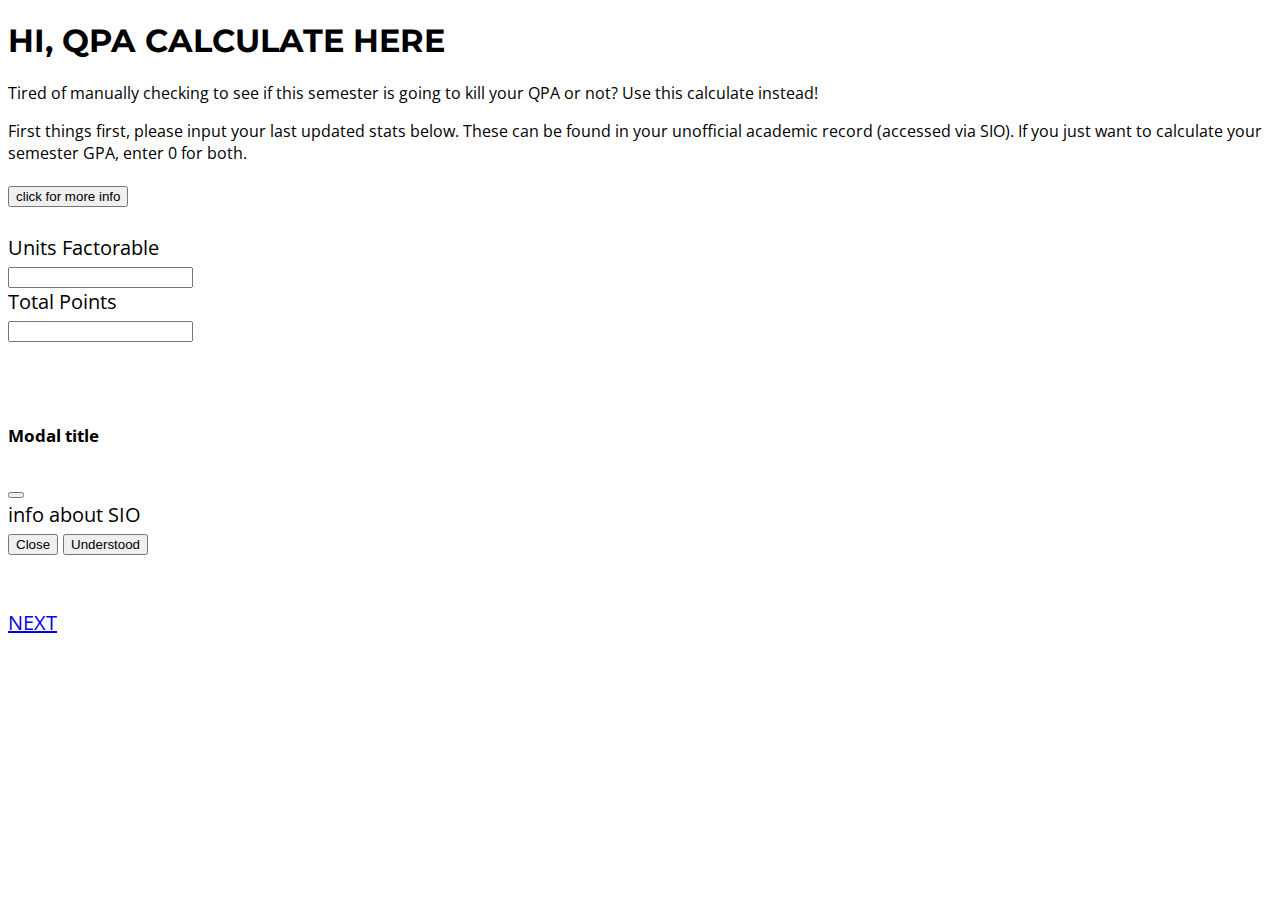
==== index.html @ c729dfbf "basic functionality working" ====
<!doctype html>
<html lang="en">
    <head>
        <!-- Required meta tags -->
        <meta charset="utf-8">
        <meta name="viewport" content="width=device-width, initial-scale=1">

        <!-- styles -->
        <link rel="stylesheet" type="text/css" href="style.css">
        <!-- javascript -->
        <script src="main.js" type="text/javascript"></script>

        <!-- Fonts -->
        <link rel="preconnect" href="https://fonts.gstatic.com">
        <link href="https://fonts.googleapis.com/css2?family=Open+Sans:wght@300;400;600&display=swap" rel="stylesheet">
        <link rel="preconnect" href="https://fonts.gstatic.com">
        <link href="https://fonts.googleapis.com/css2?family=Montserrat:wght@500;600;700&family=Open+Sans:wght@300;400;600&display=swap" rel="stylesheet">

        <!-- Bootstrap CSS -->
        <link href="https://cdn.jsdelivr.net/npm/bootstrap@5.0.0-beta3/dist/css/bootstrap.min.css" rel="stylesheet" integrity="sha384-eOJMYsd53ii+scO/bJGFsiCZc+5NDVN2yr8+0RDqr0Ql0h+rP48ckxlpbzKgwra6" crossorigin="anonymous">

        <title>QPA Calc</title>

        <!-- Option 1: Bootstrap Bundle with Popper -->
        <script src="https://cdn.jsdelivr.net/npm/bootstrap@5.0.0-beta3/dist/js/bootstrap.bundle.min.js" integrity="sha384-JEW9xMcG8R+pH31jmWH6WWP0WintQrMb4s7ZOdauHnUtxwoG2vI5DkLtS3qm9Ekf" crossorigin="anonymous"></script>
    </head>
  <body>
    <div class="container">
        <h1>HI, QPA CALCULATE HERE</h1>
        <p>Tired of manually checking to see if this semester is going to kill your QPA or not? Use this calculate instead!</p>
        <p>First things first, please input your last updated stats below. These can be found in your unofficial academic record (accessed via SIO). If you just want to calculate your semester GPA, enter 0 for both.</p>
        
        <!-- Button trigger modal -->
        <button type="button" class="btn btn-primary" data-bs-toggle="modal" data-bs-target="#staticBackdrop">
            click for more info
        </button>

        <br><br>

        <div class="mb-3 row">
            <label for="unitsfactorable" class="col-2 col-form-label">Units Factorable</label>
            <div class="col-4">
              <input type="number" class="form-control" id="unitsfactorable">
            </div>
            <div class="col-6"></div>
        </div>
        <div class="mb-3 row">
            <label for="totalpoints" class="col-2 col-form-label">Total Points</label>
            <div class="col-4">
              <input type="number" class="form-control" id="totalpoints">
            </div>
            <div class="col-6"></div>
        </div>


        <br><br>

        
        <!-- Modal -->
        <div class="modal fade" id="staticBackdrop" data-bs-backdrop="static" data-bs-keyboard="false" tabindex="-1" aria-labelledby="staticBackdropLabel" aria-hidden="true">
            <div class="modal-dialog">
            <div class="modal-content">
                <div class="modal-header">
                <h5 class="modal-title" id="staticBackdropLabel">Modal title</h5>
                <button type="button" class="btn-close" data-bs-dismiss="modal" aria-label="Close"></button>
                </div>
                <div class="modal-body">
                    info about SIO 
                </div>
                <div class="modal-footer">
                <button type="button" class="btn btn-secondary" data-bs-dismiss="modal">Close</button>
                <button type="button" class="btn btn-primary">Understood</button>
                </div>
            </div>
            </div>
        </div>
        <br><br>

        <!-- next button -->
        <div class="row">
            <a class="btn btn-primary" href="calc.html" role="button" onclick="savePreviousValues()">NEXT</a>
        </div>

    </div>


  </body>
</html>
---- style.css ----
body {
    font-family: "Open Sans", sans-serif;
    font-size: 20px;
    font-weight: 400;
}

h1 {
    font-family: "Montserrat", sans-serif;
    font-size: 32px;
    font-weight: 700;
}

p {
    font-family: "Open Sans", sans-serif;
    font-size: 16px;
    font-weight: 400;
}
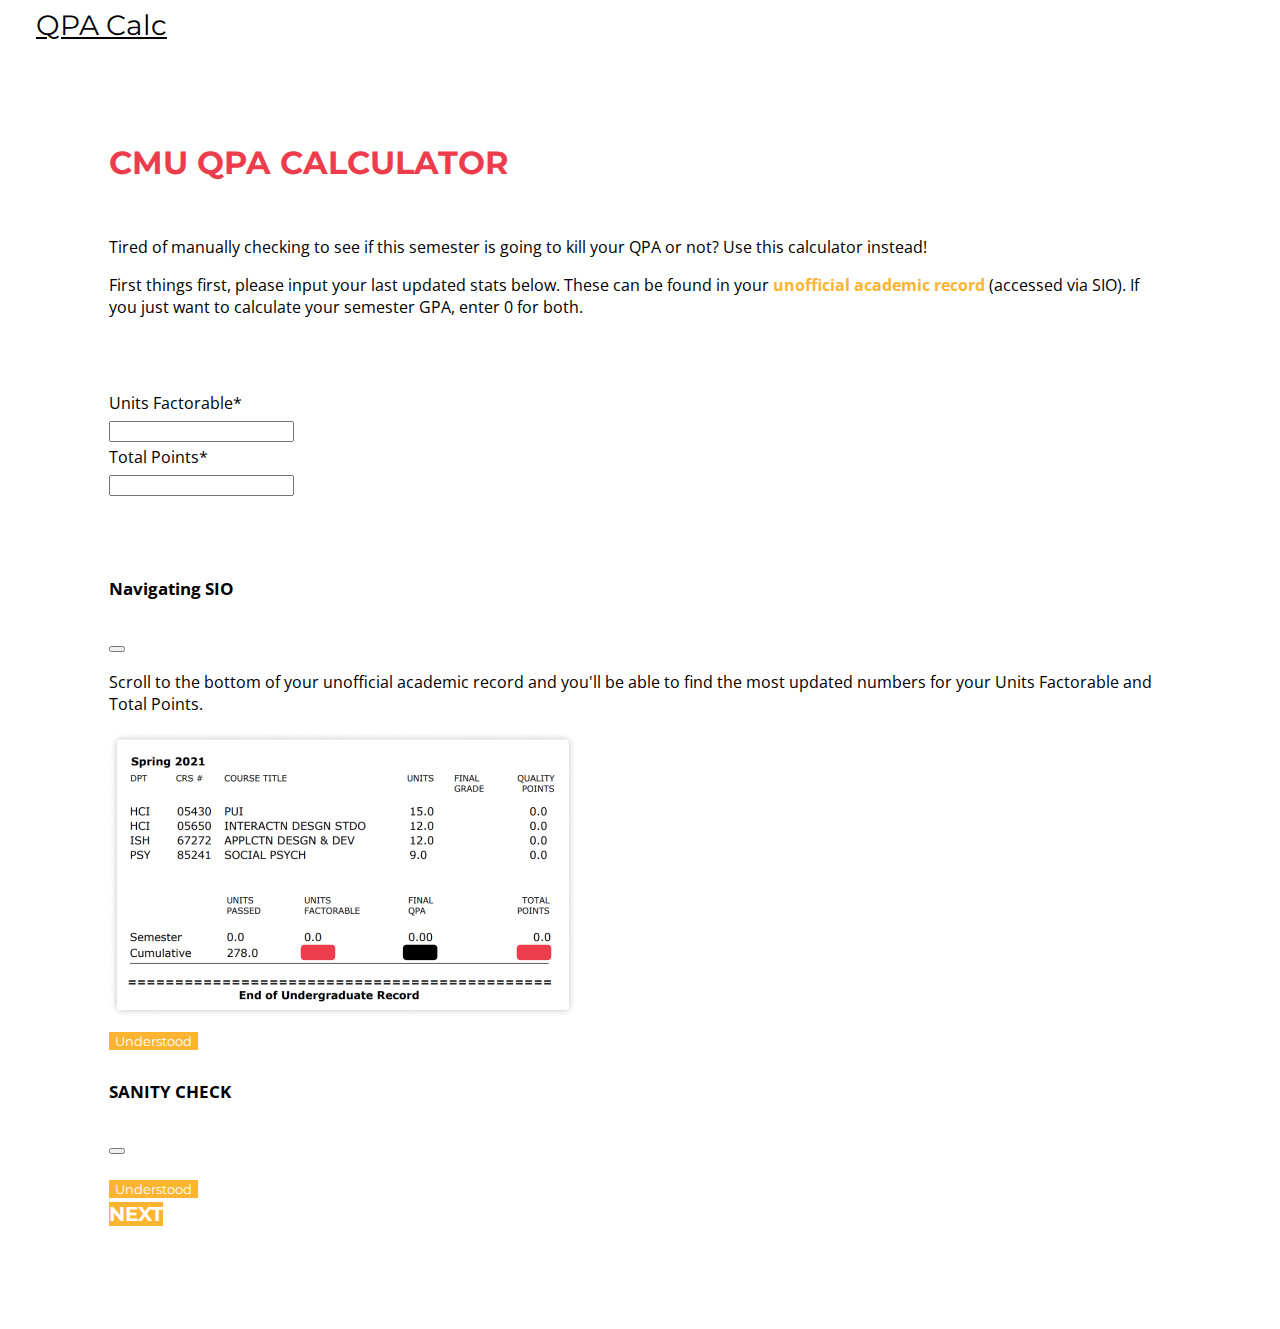
==== commit 1a173fb8: "finished" ====
--- a/index.html
+++ b/index.html
@@ -15,6 +15,9 @@
         <link href="https://fonts.googleapis.com/css2?family=Open+Sans:wght@300;400;600&display=swap" rel="stylesheet">
         <link rel="preconnect" href="https://fonts.gstatic.com">
         <link href="https://fonts.googleapis.com/css2?family=Montserrat:wght@500;600;700&family=Open+Sans:wght@300;400;600&display=swap" rel="stylesheet">
+        <link rel="preconnect" href="https://fonts.gstatic.com">
+        <link href="https://fonts.googleapis.com/css2?family=Montserrat:wght@700;800;900&display=swap" rel="stylesheet">
+
 
         <!-- Bootstrap CSS -->
         <link href="https://cdn.jsdelivr.net/npm/bootstrap@5.0.0-beta3/dist/css/bootstrap.min.css" rel="stylesheet" integrity="sha384-eOJMYsd53ii+scO/bJGFsiCZc+5NDVN2yr8+0RDqr0Ql0h+rP48ckxlpbzKgwra6" crossorigin="anonymous">
@@ -25,64 +28,87 @@
         <script src="https://cdn.jsdelivr.net/npm/bootstrap@5.0.0-beta3/dist/js/bootstrap.bundle.min.js" integrity="sha384-JEW9xMcG8R+pH31jmWH6WWP0WintQrMb4s7ZOdauHnUtxwoG2vI5DkLtS3qm9Ekf" crossorigin="anonymous"></script>
     </head>
   <body>
+    <nav class="navbar navbar-light bg-light">
+        <div class="container-fluid">
+          <a id="nav" class="navbar-brand" href="index.html" onclick="clearStorage()">QPA Calc</a>
+        </div>
+    </nav>
     <div class="container">
-        <h1>HI, QPA CALCULATE HERE</h1>
-        <p>Tired of manually checking to see if this semester is going to kill your QPA or not? Use this calculate instead!</p>
-        <p>First things first, please input your last updated stats below. These can be found in your unofficial academic record (accessed via SIO). If you just want to calculate your semester GPA, enter 0 for both.</p>
-        
-        <!-- Button trigger modal -->
-        <button type="button" class="btn btn-primary" data-bs-toggle="modal" data-bs-target="#staticBackdrop">
-            click for more info
-        </button>
+        <div class="row justify-content-center">
+            <div class="col-8">
+                <h1>CMU QPA CALCULATOR</h1>
+                <p>Tired of manually checking to see if this semester is going to kill your QPA or not? Use this calculator instead!</p>
+                <p>First things first, please input your last updated stats below. These can be found in your <a id="modal-link" data-bs-toggle="modal" data-bs-target="#staticBackdrop1">unofficial academic record </a>(accessed via SIO). If you just want to calculate your semester GPA, enter 0 for both.</p>
+            </div>
+        </div>
 
         <br><br>
 
-        <div class="mb-3 row">
-            <label for="unitsfactorable" class="col-2 col-form-label">Units Factorable</label>
+        <div class="mb-3 row justify-content-center">
+            <label for="unitsfactorable" class="col-2 col-form-label">Units Factorable*</label>
             <div class="col-4">
               <input type="number" class="form-control" id="unitsfactorable">
             </div>
-            <div class="col-6"></div>
+            <div class="col-2"></div>
         </div>
-        <div class="mb-3 row">
-            <label for="totalpoints" class="col-2 col-form-label">Total Points</label>
+        <div class="mb-3 row justify-content-center">
+            <label for="totalpoints" class="col-2 col-form-label">Total Points*</label>
             <div class="col-4">
               <input type="number" class="form-control" id="totalpoints">
             </div>
-            <div class="col-6"></div>
+            <div class="col-2"></div>
         </div>
 
 
         <br><br>
 
-        
-        <!-- Modal -->
-        <div class="modal fade" id="staticBackdrop" data-bs-backdrop="static" data-bs-keyboard="false" tabindex="-1" aria-labelledby="staticBackdropLabel" aria-hidden="true">
+        <!-- SIO info Modal -->
+        <div class="modal" id="staticBackdrop1" data-bs-backdrop="static" data-bs-keyboard="false" tabindex="-1" aria-labelledby="staticBackdropLabel" aria-hidden="true">
             <div class="modal-dialog">
             <div class="modal-content">
                 <div class="modal-header">
-                <h5 class="modal-title" id="staticBackdropLabel">Modal title</h5>
+                <h5 class="modal-title" id="staticBackdropLabel">Navigating SIO</h5>
                 <button type="button" class="btn-close" data-bs-dismiss="modal" aria-label="Close"></button>
                 </div>
                 <div class="modal-body">
-                    info about SIO 
+                    <p>Scroll to the bottom of your unofficial academic record and you'll be able to find the most updated numbers for your Units Factorable and Total Points.</p>
+                    <img src="sio-example.png" alt="screenshot of an example unofficial record from SIO">
                 </div>
                 <div class="modal-footer">
-                <button type="button" class="btn btn-secondary" data-bs-dismiss="modal">Close</button>
-                <button type="button" class="btn btn-primary">Understood</button>
+                <button type="button" class="btn btn-primary" data-bs-dismiss="modal">Understood</button>
                 </div>
             </div>
             </div>
         </div>
-        <br><br>
+
+        <div class="modal" id="staticBackdrop2" data-bs-backdrop="static" data-bs-keyboard="false" tabindex="-1" aria-labelledby="staticBackdropLabel" aria-hidden="true">
+            <div class="modal-dialog">
+            <div class="modal-content">
+                <div class="modal-header">
+                <h5 class="modal-title" id="staticBackdropLabel">SANITY CHECK</h5>
+                <button type="button" class="btn-close" data-bs-dismiss="modal" aria-label="Close"></button>
+                </div>
+                <div class="modal-body">
+                    <p id="curr-qpa"></p>
+                    <p id="qpa-confirmation"></p>
+                </div>
+                <div class="modal-footer">
+                <button type="button" class="btn btn-primary"><a id="modal-continue-button" href="calc.html">Understood</a></button>
+                </div>
+            </div>
+            </div>
+        </div>
 
         <!-- next button -->
-        <div class="row">
-            <a class="btn btn-primary" href="calc.html" role="button" onclick="savePreviousValues()">NEXT</a>
+        <div class="row justify-content-center">
+            <!-- <a class="btn btn-primary col-8" href="calc.html" role="button" onclick="savePreviousValues()">NEXT</a> -->
+            <a id="modal-link" class="btn btn-primary col-8" role="button" onclick="savePreviousValues()" data-bs-toggle="modal" data-bs-target="#staticBackdrop2">NEXT</a>
         </div>
 
     </div>
 
+    
+
 
   </body>
 </html>--- a/style.css
+++ b/style.css
@@ -5,13 +5,78 @@
 }
 
 h1 {
-    font-family: "Montserrat", sans-serif;
-    font-size: 32px;
-    font-weight: 700;
+    font-family: "Montserrat", sans-serif !important;
+    font-size: 32px !important;
+    font-weight: bold !important;
+    color: #ED3D4C;
+    padding-bottom: 1em;
+}
+
+h3 {
+    font-family: "Open Sans", sans-serif !important; 
+    font-size: 20px !important;
+    font-weight: 600 !important;
+}
+
+h4 {
+    font-family: "Open Sans", sans-serif !important;
+    font-size: 20px !important;
 }
 
 p {
     font-family: "Open Sans", sans-serif;
     font-size: 16px;
     font-weight: 400;
+}
+
+.container {
+    margin: 8%;
+}
+
+label {
+    font-family: "Open Sans", sans-serif;
+    font-size: 16px;
+    font-weight: 400;
+}
+
+#modal-link {
+    color: #FCB431;
+    font-weight: bold;
+}
+
+#modal-link:hover {
+    color: rgb(252, 180, 49, .6);
+}
+
+.btn-primary {
+    color: white !important; 
+    background-color: #FCB431 !important;
+    border: none !important; 
+    font-family: "Montserrat", sans-serif !important;
+}
+
+.btn-primary:hover {
+    background-color: rgb(252, 180, 49, .8) !important;
+    color: white !important;
+}
+
+.column-header {
+    font-weight: bold;
+}
+
+#modal-continue-button {
+    text-decoration: none !important;
+    color: white !important;
+}
+
+#result-qpa-container {
+    padding-top: 3em;
+}
+
+#nav {
+    font-family: "Montserrat", sans-serif !important;
+    font-size: 28px !important;
+    /* font-weight: bold !important; */
+    color: black;
+    padding-left: 1em;
 }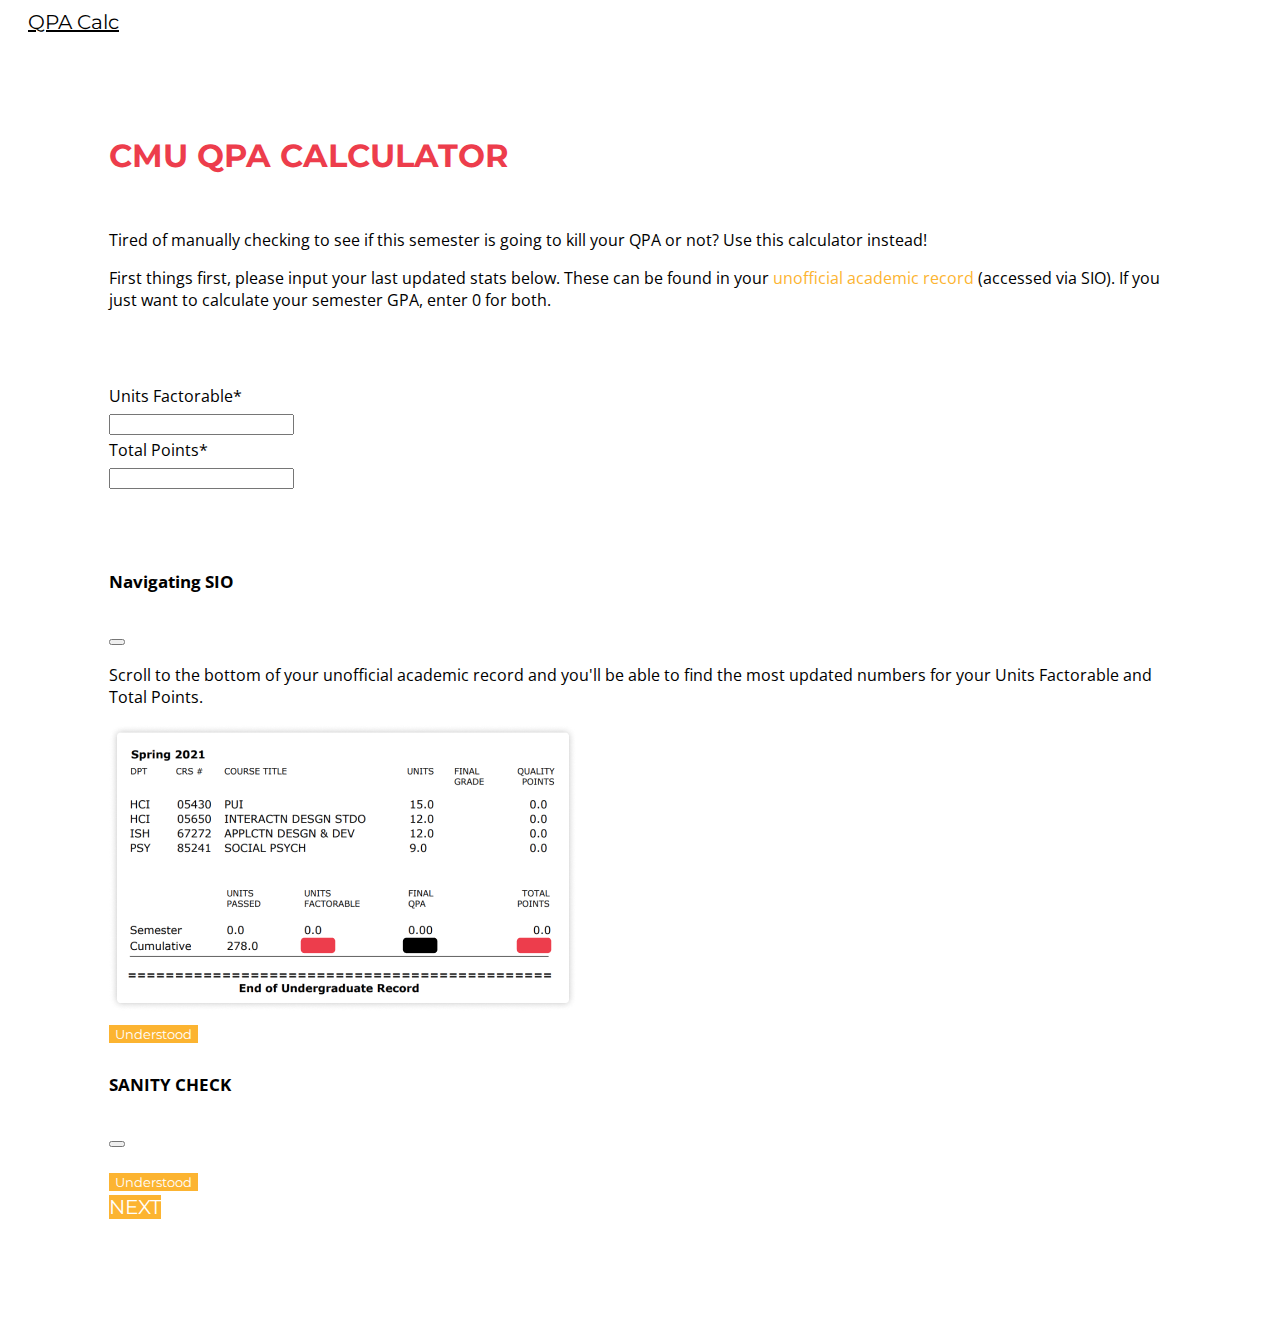
==== commit 4d9f3a29: "created assets folder and added comments" ====
--- a/index.html
+++ b/index.html
@@ -6,9 +6,9 @@
         <meta name="viewport" content="width=device-width, initial-scale=1">
 
         <!-- styles -->
-        <link rel="stylesheet" type="text/css" href="style.css">
+        <link rel="stylesheet" type="text/css" href="Assets/style.css">
         <!-- javascript -->
-        <script src="main.js" type="text/javascript"></script>
+        <script src="Assets/main.js" type="text/javascript"></script>
 
         <!-- Fonts -->
         <link rel="preconnect" href="https://fonts.gstatic.com">
@@ -28,6 +28,7 @@
         <script src="https://cdn.jsdelivr.net/npm/bootstrap@5.0.0-beta3/dist/js/bootstrap.bundle.min.js" integrity="sha384-JEW9xMcG8R+pH31jmWH6WWP0WintQrMb4s7ZOdauHnUtxwoG2vI5DkLtS3qm9Ekf" crossorigin="anonymous"></script>
     </head>
   <body>
+    <!-- navbar with link to back home -->
     <nav class="navbar navbar-light bg-light">
         <div class="container-fluid">
           <a id="nav" class="navbar-brand" href="index.html" onclick="clearStorage()">QPA Calc</a>
@@ -35,6 +36,7 @@
     </nav>
     <div class="container">
         <div class="row justify-content-center">
+            <!-- intro + description of calculator -->
             <div class="col-8">
                 <h1>CMU QPA CALCULATOR</h1>
                 <p>Tired of manually checking to see if this semester is going to kill your QPA or not? Use this calculator instead!</p>
@@ -44,6 +46,7 @@
 
         <br><br>
 
+        <!-- form to get UF and TP -->
         <div class="mb-3 row justify-content-center">
             <label for="unitsfactorable" class="col-2 col-form-label">Units Factorable*</label>
             <div class="col-4">
@@ -72,7 +75,7 @@
                 </div>
                 <div class="modal-body">
                     <p>Scroll to the bottom of your unofficial academic record and you'll be able to find the most updated numbers for your Units Factorable and Total Points.</p>
-                    <img src="sio-example.png" alt="screenshot of an example unofficial record from SIO">
+                    <img src="Assets/sio-example.png" alt="screenshot of an example unofficial record from SIO">
                 </div>
                 <div class="modal-footer">
                 <button type="button" class="btn btn-primary" data-bs-dismiss="modal">Understood</button>
@@ -81,6 +84,7 @@
             </div>
         </div>
 
+        <!-- sanity check modal to confirm current QPA -->
         <div class="modal" id="staticBackdrop2" data-bs-backdrop="static" data-bs-keyboard="false" tabindex="-1" aria-labelledby="staticBackdropLabel" aria-hidden="true">
             <div class="modal-dialog">
             <div class="modal-content">
--- a/Assets/style.css
+++ b/Assets/style.css
@@ -0,0 +1,86 @@
+body {
+    font-family: "Open Sans", sans-serif;
+    font-size: 20px;
+    font-weight: 400;
+}
+
+h1 {
+    font-family: "Montserrat", sans-serif !important;
+    font-size: 32px !important;
+    font-weight: bold !important;
+    color: #ED3D4C;
+    padding-bottom: 1em;
+}
+
+h3 {
+    font-family: "Open Sans", sans-serif !important; 
+    font-size: 20px !important;
+    font-weight: 600 !important;
+}
+
+h4 {
+    font-family: "Open Sans", sans-serif !important;
+    font-size: 20px !important;
+}
+
+p {
+    font-family: "Open Sans", sans-serif;
+    font-size: 16px;
+    font-weight: 400;
+}
+
+.container {
+    margin: 8%;
+}
+
+label {
+    font-family: "Open Sans", sans-serif;
+    font-size: 16px;
+    font-weight: 400;
+}
+
+#modal-link {
+    color: #FCB431;
+    /* font-weight: bold; */
+}
+
+#modal-link:hover {
+    color: rgb(252, 180, 49, .6);
+}
+
+.btn-primary {
+    color: white !important; 
+    background-color: #FCB431 !important;
+    border: none !important; 
+    font-family: "Montserrat", sans-serif !important;
+}
+
+.btn-primary:hover {
+    background-color: rgb(252, 180, 49, .8) !important;
+    color: white !important;
+}
+
+.column-header {
+    font-weight: bold;
+}
+
+#modal-continue-button {
+    text-decoration: none !important;
+    color: white !important;
+}
+
+#result-qpa-container {
+    padding-top: 3em;
+}
+
+#nav {
+    font-family: "Montserrat", sans-serif !important;
+    font-size: 20px !important;
+    /* font-weight: bold !important; */
+    color: black;
+    padding-left: 1em;
+}
+
+.animate__animated.animate__bounce {
+    --animate-duration: 1s;
+}